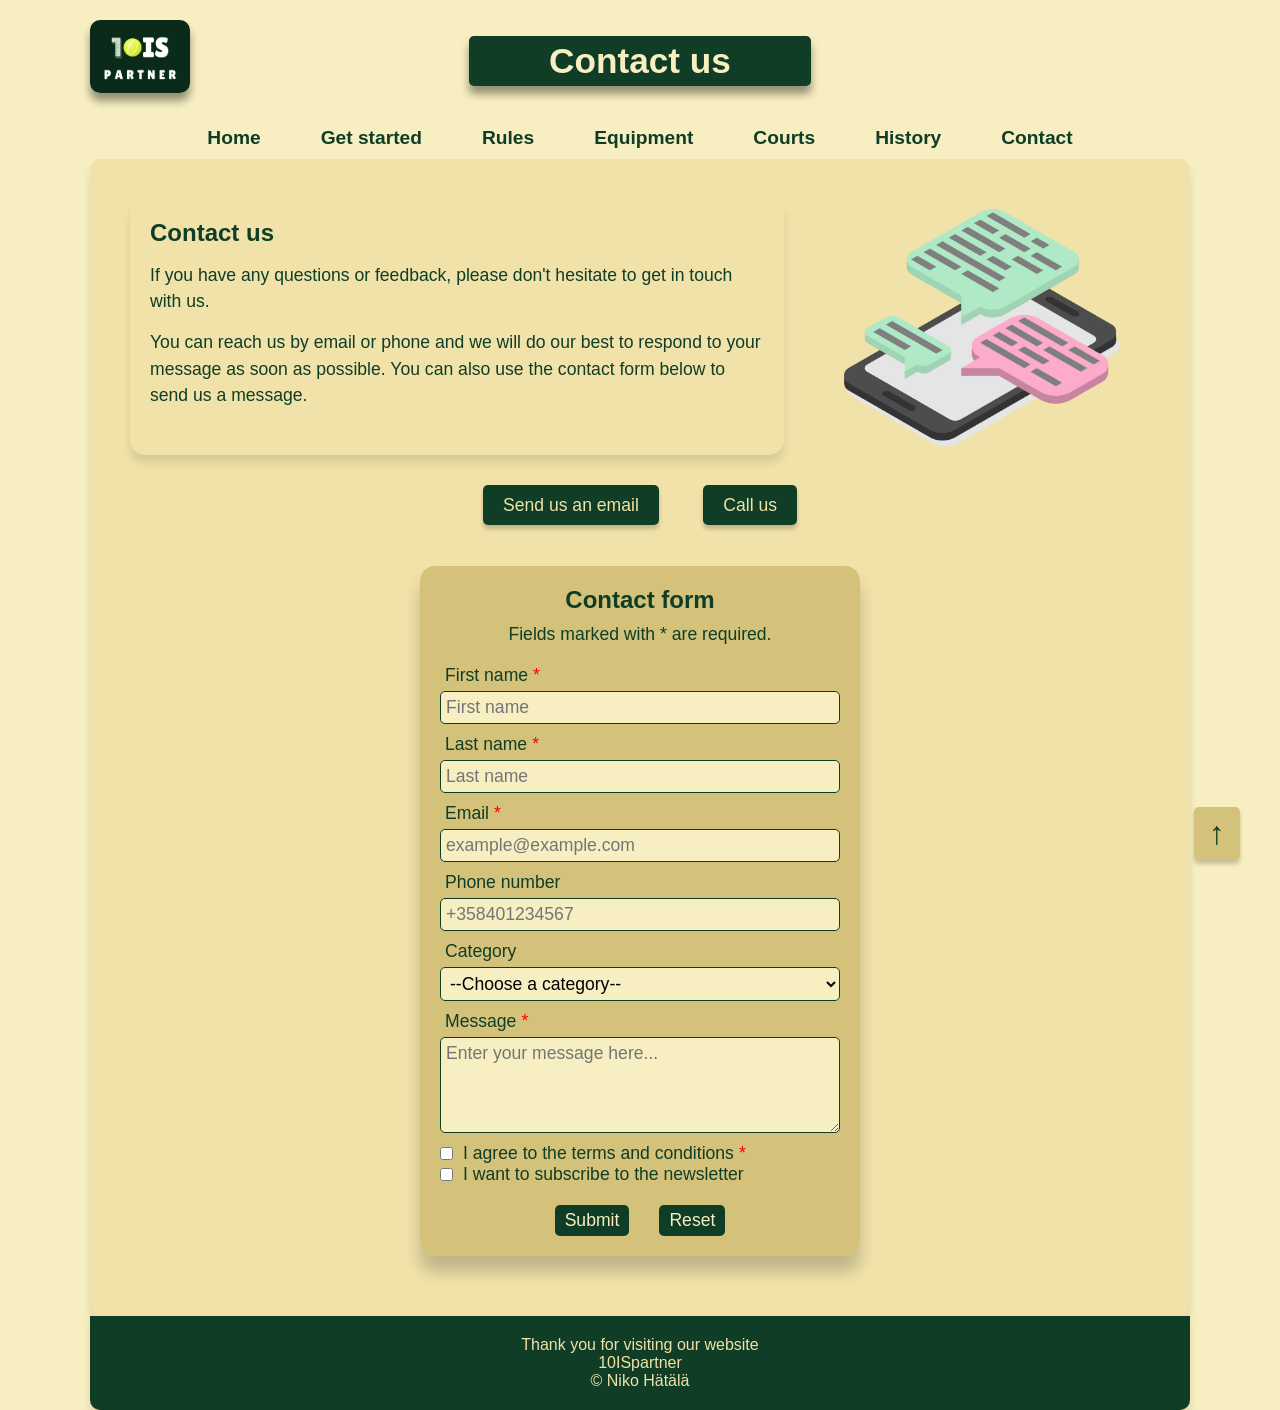
==== contact.html @ 17a37caa "Added back-to-top arrow / added a video and a table / index now works with toggle menu / tested, upd" ====
<!DOCTYPE html>
<html lang="en">

<head>
    <meta charset="UTF-8">
    <meta name="viewport" content="width=device-width, initial-scale=1.0">
    <title>10ISpartner - Contact us</title>
    <link rel="stylesheet" href="css/styles.css">
    <link rel="icon" href="images/logos/favicon.svg" type="image/svg+xml">
</head>

<body>
    <header class="header">
        <!-- MENU TOGGLE -->
        <input type="checkbox" id="open-menu" class="menu-toggle">
        <!-- HEADER AND LOGO -->
        <div class="stackedlogo-container">
            <a class="stackedlogo-link" href="index.html">
                <img class="stackedlogo" src="images/logos/stackedlogodark.png" alt="tennispartner icon">
            </a>
            <!-- HAMBURGER MENU ICON -->
            <label for="open-menu" class="menu-icon">&#9776;</label>
            <h1>Contact us</h1>
        </div>

        <!-- NAVIGATION -->
        <section class="navbar">
            <nav>
                <ul>
                    <li><a href="index.html">Home</a></li>
                    <li><a href="getstarted.html">Get started</a></li>
                    <li><a href="rules.html">Rules</a></li>
                    <li><a href="equipment.html">Equipment</a></li>
                    <li><a href="courts.html">Courts</a></li>
                    <li><a href="history.html">History</a></li>
                    <li><a href="contact.html">Contact</a></li>
                </ul>
            </nav>
        </section>
    </header>

    <!-- MAIN -->
    <main class="container">
        <article>
            <!-- CONTACT US -->
            <section class="intro">
                <div class="intro-text">
                    <h2>Contact us</h2>
                    <p>If you have any questions or feedback, please don't hesitate to get in touch with us.</p>
                    <p>You can reach us by email or phone and we will do our best to respond to your message as soon as
                        possible. You can also use the contact form below to send us a message.</p>
                </div>
                <img class="vector-img" src="images/contact-images/contactus-1920.webp"
                    alt="image of a phone and messages" width="1920" height="1548">
            </section>

            <!-- CONTACT BUTTONS -->
            <section class="contact-buttons">
                <div>
                    <a class="weblink-button" href="mailto:notrealmail@10ispartner.com">Send us an email</a>
                    <a class="weblink-button" href="tel:+358123456789">Call us</a>
                </div>
            </section>
            <!-- CONTACT FORM -->
            <section class="form">
                <form action="#" method="post">
                    <fieldset>
                        <h2>Contact form</h2>
                        <p>Fields marked with * are required.</p>
                        <div class="form-field">
                            <label for="firstname">First name<span class="required">*</span></label>
                            <input type="text" id="firstname" name="firstname" placeholder="First name"
                                autocomplete="given-name" maxlength="50" required>
                        </div>
                        <div class="form-field">
                            <label for="lastname">Last name<span class="required">*</span></label>
                            <input type="text" id="lastname" name="lastname" placeholder="Last name"
                                autocomplete="family-name" maxlength="50" required>
                        </div>
                        <div class="form-field">
                            <label for="email">Email<span class="required">*</span></label>
                            <input type="email" id="email" name="email" placeholder="example@example.com"
                                autocomplete="email" maxlength="100" required>
                        </div>
                        <div class="form-field">
                            <label for="telephone">Phone number</label>
                            <input type="tel" id="telephone" name="telephone" placeholder="+358401234567"
                                autocomplete="tel">
                        </div>
                        <div class="form-field">
                            <label for="category">Category</label>
                            <select name="category" id="category" required>
                                <option value="" disabled selected>--Choose a category--</option>
                                <option value="general">General questions</option>
                                <option value="guidance">Personal guidance</option>
                                <option value="feedback">Feedback</option>
                                <option value="support">Support</option>
                                <option value="other">Other</option>
                            </select>
                        </div>
                        <div class="form-field">
                            <label for="message">Message<span class="required">*</span></label>
                            <textarea id="message" name="message" rows="4" cols="50"
                                placeholder="Enter your message here..." required></textarea>
                        </div>
                        <div class="checkbox">
                            <input type="checkbox" id="terms" name="terms" required>
                            <label for="terms">I agree to the terms and conditions<span
                                    class="required">*</span></label>
                        </div>
                        <div class="checkbox">
                            <input type="checkbox" id="newsletter" name="newsletter">
                            <label for="newsletter">I want to subscribe to the newsletter</label>
                        </div>
                        <!-- FORM BUTTONS -->
                        <div class="form-buttons">
                            <button class="submit-button" type="submit">Submit</button>
                            <button class="reset-button" type="reset">Reset</button>
                        </div>
                    </fieldset>
                </form>
            </section>
        </article>
    </main>

    <!-- FOOTER -->
    <footer class="footer">
        <p>Thank you for visiting our website</p>
        <p>10ISpartner</p>
        <p>&copy; Niko Hätälä</p>
    </footer>

    <!-- BACK TO TOP BUTTON -->
    <a href="#" class="back-to-top">↑</a>
</body>

</html>
---- css/styles.css ----
/* SEE LOWER PARTS OF THE FILE FOR SPECIFIC STYLES FOR OTHER PAGES */

/* BASIC STYLE */
* {
    box-sizing: border-box;
    margin: 0;
    padding: 0;
}

body {
    background-color: #F7EFC1;
    font-family: Inter, Arial, Helvetica, sans-serif;
    color: #0F3D26;
}

/* HEADINGS FONTS */
h1,
h2,
h3 {
    font-family: Rubik, Arial, Helvetica, sans-serif;
}

/* HEADER */
.header {
    width: 90%;
    max-width: 1100px;
    display: flex;
    flex-direction: column;
    justify-content: center;
    margin: 20px auto 0 auto;
    align-items: center;
}

/* INDEX LOGO AND H1 */
.logo {
    width: 100%;
    border-radius: 10px;
    box-shadow: 0 8px 8px rgba(0, 0, 0, 0.4);
    margin-bottom: 10px;
}

.header h1 {
    font-size: 2.5rem;
    margin-top: 15px;
    margin-bottom: 10px;
}

/* STACKED LOGO AND H1 FOR OTHER PAGES */
.stackedlogo-container {
    display: grid;
    grid-template-columns: 1fr auto 1fr;
    width: 100%;
    max-width: 1100px;
    margin-bottom: 10px;
}

.stackedlogo-link {
    grid-column: 1;
}

.stackedlogo {
    align-self: left;
    width: 100px;
    border-radius: 10px;
    box-shadow: 0 8px 8px rgba(0, 0, 0, 0.4);
    margin-right: 20px;
}

.stackedlogo-container h1 {
    font-size: 2.2rem;
    padding: 5px 80px 5px 80px;
    background-color: #0F3D26;
    color: #F7EFC1;
    border-radius: 5px;
    box-shadow: 0 8px 8px rgba(0, 0, 0, 0.4);
    align-self: center;
}

/* HIDE MENU ICON BY DEFAULT */
.index-menu-icon,
.index-menu-toggle {
    display: none;
}

.menu-icon,
.menu-toggle {
    display: none;
}

/* NAVBAR */
.navbar {
    margin-top: 10px;
}

.navbar ul {
    display: flex;
    flex-wrap: wrap;
    justify-content: center;
    list-style: none;
}

.navbar li {
    margin: 10px 30px;
    color: #0F3D26;
    font-size: 1.2rem;
    font-weight: bold;
    transition: transform 0.2s ease, color 0.2s ease;
}

.navbar li:hover {
    transform: scale(1.1);
}

nav a {
    text-decoration: none;
    color: #0F3D26;
}

/* MAIN */
.container {
    width: 90%;
    max-width: 1100px;
    margin: 0 auto;
    background-color: #F0E2A8;
    padding: 40px;
    border-radius: 10px;
    box-shadow: 0 8px 8px rgba(0, 0, 0, 0.1);
}

/* INTRO */
.intro {
    display: flex;
    align-items: stretch;
    gap: 60px;
}

.intro-text {
    flex: 1;
    padding: 20px;
    border-radius: 15px;
    box-shadow: 0 8px 8px rgba(0, 0, 0, 0.1);
}

.intro-text h2 {
    font-size: 1.5rem;
    margin-bottom: 10px;
}

.intro-text p {
    font-size: 1.1rem;
    line-height: 1.5;
    margin: 15px 0;
}

.weblink-button {
    font-family: Inter, Arial, Helvetica, sans-serif;
    font-size: 1.1rem;
    text-decoration: none;
    color: #F0E2A8;
    padding: 10px 20px;
    border-radius: 5px;
    background-color: #0F3D26;
    box-shadow: 0 4px 4px rgba(0, 0, 0, 0.2);
    transition: background-color 0.3s ease, color 0.3s ease;
}

.weblink-button:hover {
    background-color: #d4c27a;
    color: #0F3D26;
}

.intro-text ul {
    list-style-type: circle;
    font-size: 1.1rem;
    line-height: 1.5;
    padding-left: 20px;
    margin-top: 10px;
}

/* REASONS TO PLAY CAROUSEL */
.carousel-container {
    width: 80%;
    margin: 0 auto;
    margin-top: 40px;
    border-radius: 15px;
    padding: 20px;
    box-shadow: 0 8px 8px rgba(0, 0, 0, 0.1);
}

.carousel-container h2 {
    font-size: 1.5rem;
    text-align: center;
}

.carousel {
    margin-top: 30px;
    display: flex;
    flex-wrap: nowrap;
    overflow-x: auto;
    gap: 20px;
    scroll-snap-type: x proximity;
    scroll-behavior: smooth;
    scrollbar-width: none;
}

.carousel-item {
    flex: 0 0 auto;
    scroll-snap-align: center;
    overflow: hidden;
    border-radius: 5px;
    margin: 0 10px;
}

.carousel-item img {
    width: 100%;
    height: 300px;
    display: block;
    object-fit: cover;
}

.carousel-item figcaption {
    text-align: center;
    padding: 10px;
    font-size: 1.1rem;
}

.carousel-nav {
    display: flex;
    justify-content: center;
    gap: 10px;
    margin-top: 10px;
}

.carousel-nav a {
    width: 12px;
    height: 12px;
    background-color: #0F3D26;
    border-radius: 50%;
    text-indent: -9999px;
    transition: background-color 0.3s ease;
}

.carousel-nav a:hover {
    background-color: #F0E2A8;
}

/* BASIC SECTION */
.basic {
    display: flex;
    align-items: stretch;
    gap: 60px;
    margin-top: 50px;
}

.basic-text {
    flex: 1;
    padding: 20px;
    border-radius: 15px;
    box-shadow: 0 8px 8px rgba(0, 0, 0, 0.1);
}

.basic-text h2 {
    font-size: 1.5rem;
    margin-bottom: 10px;
}

.basic-text p {
    font-size: 1.1rem;
    line-height: 1.5;
    margin: 15px 0;
}

.basic-text ul {
    list-style-type: circle;
    font-size: 1.1rem;
    line-height: 1.5;
    padding-left: 20px;
    margin-top: 10px;
}

.basic blockquote {
    font-weight: bold;
    margin-top: 15px;
    padding-left: 25px;
    border-left: 4px solid #0F3D26;
    margin-bottom: 30px;
}

/* TOURNAMENT TABLE */
.table {
    width: 100%;
    border: 1px solid #0F3D26;
    border-collapse: collapse;
    margin-top: 20px;
}

.table th,
.table td {
    border: 1px solid #0F3D26;
    padding: 10px;
    text-align: left;
}

.table th {
    background-color: #d4c27a;
    color: #0F3D26;
}

/* FOOTER */
.footer {
    margin: 0 auto;
    width: 90%;
    max-width: 1100px;
    text-align: center;
    padding: 20px;
    background-color: #0F3D26;
    color: #F0E2A8;
    font-family: Inter, Arial, Helvetica, sans-serif;
    box-shadow: 0 8px 8px rgba(0, 0, 0, 0.1);
    border-radius: 0 0 10px 10px;
}

/* IMAGE STYLES */
.basic-img {
    display: block;
    width: 30%;
    height: auto;
    max-height: 300px;
    margin-top: 10px;
    object-fit: cover;
    border-radius: 5px;
    box-shadow: 0 8px 8px rgba(0, 0, 0, 0.2);
}

.vector-img {
    display: block;
    width: 30%;
    margin-top: 10px;
    height: auto;
    max-height: 300px;
    object-fit: contain;
}

/* VIDEO */
.video-container {
    display: flex;
    align-items: center;
    justify-content: center;
    margin-top: 50px;
    text-align: center;
}

.video-div h2 {
    font-size: 1.5rem;
    margin-bottom: 20px;
}

.video {
    display: block;
    width: 100%;
    max-width: 700px;
    height: auto;
    margin: 0 auto 20px auto;
    border-radius: 5px;
    box-shadow: 0 8px 8px rgba(0, 0, 0, 0.2);
}

/* BACK TO TOP BUTTON */
.back-to-top {
    position: fixed;
    bottom: 40px;
    right: 40px;
    background-color: #d4c27a;
    color: #0F3D26;
    text-decoration: none;
    font-size: 2rem;
    padding: 8px 15px;
    border-radius: 5px;
    box-shadow: 0 4px 4px rgba(0, 0, 0, 0.2);
    transition: background-color 0.3s ease, color 0.3s ease;
}

.back-to-top:hover {
    transition: background-color 0.3s ease, color 0.3s ease;
    transform: translateY(-5px);
}

/* CONTACT BUTTONS */
.contact-buttons {
    display: flex;
    justify-content: center;
    margin-top: 40px;
}

.contact-buttons a {
    margin: 0 20px;
}

/* CONTACT FORM */
.form {
    display: flex;
    flex-direction: column;
    align-items: center;
    margin: 50px auto 20px auto;
}

.required {
    color: red;
    font-size: 1.1rem;
    margin-left: 5px;
}

.form fieldset {
    font-family: Inter, Arial, Helvetica, sans-serif;
    border: none;
    padding: 20px;
    margin: 0 auto;
    background-color: #d4c27a;
    border-radius: 15px;
    box-shadow: 0 16px 16px rgba(0, 0, 0, 0.2);
}

.form fieldset h2 {
    font-size: 1.5rem;
    margin-bottom: 10px;
    text-align: center;
}

form fieldset p {
    font-size: 1.1rem;
    margin-bottom: 20px;
    text-align: center;
}

.form-field {
    display: flex;
    font-size: 1.1rem;
    flex-direction: column;
    margin-bottom: 10px;
}

.form-field label {
    margin-bottom: 5px;
    padding-left: 5px;
}

.form-field input,
.form-field textarea,
.form-field select {
    max-width: 400px;
    padding: 5px;
    border: 1px solid #0F3D26;
    border-radius: 5px;
    font-size: 1.1rem;
    font-family: Inter, Arial, Helvetica, sans-serif;
    background-color: #F7EFC1;
}

.form-field input:focus,
.form-field textarea:focus,
.form-field select:focus {
    outline: none;
    border-color: #0F3D26;

    box-shadow: 0 0 5px rgba(15, 61, 38, 0.5);
}

.checkbox {
    font-size: 1.1rem;
    display: flex;
    align-items: center;
    user-select: none;
}

.checkbox:hover {
    color: #F7EFC1;
}

.checkbox input {
    accent-color: #0F3D26;
}

.checkbox label {
    margin-left: 10px;
    cursor: pointer;
}

input:user-invalid,
textarea:user-invalid,
select:user-invalid {
    border: 2px solid red;
}

.form-buttons {
    display: flex;
    justify-content: center;
    margin-top: 20px;
    gap: 30px;
}

.submit-button,
.reset-button {
    font-size: 1.1rem;
    padding: 5px 10px;
    background-color: #0F3D26;
    color: #F7EFC1;
    border: none;
    border-radius: 5px;
    cursor: pointer;
}

.submit-button:hover,
.reset-button:hover {
    background-color: #F7EFC1;
    color: #0F3D26;
    transition: background-color 0.3s ease, color 0.3s ease;
}

/* MEDIA QUERIES */
@media (max-width: 900px) {

    /* STACKED LOGO AND H1 FOR OTHER PAGES */
    .stackedlogo-container h1 {
        padding: 10px
    }

    .stackedlogo {
        width: 100px;
        margin-left: 0;
    }

    /* INTRO, BASIC SECTIONS AND IMAGES */
    .intro,
    .basic {
        flex-direction: column;
        gap: 20px;
    }

    .carousel-container {
        width: 100%;
    }

    .carousel-item img {
        height: 200px;
    }

    .basic-img {
        width: 70%;
        align-self: center;
        height: 300px;
        object-fit: cover;
    }

    .vector-img {
        width: 70%;
        align-self: center;
        height: 300px;
        object-fit: scale-down;
    }
}

@media (max-width: 600px) {

    /* BODY AND MAIN */
    .header h1 {
        font-size: 2rem;
    }

    .container {
        padding: 10px;
    }

    /* STACKED LOGO AND H1 FOR OTHER PAGES */
    .stackedlogo-container {
        grid-template-columns: auto 1fr auto;
        grid-template-rows: auto auto;
        align-items: center;
        gap: 10px;
        padding: 10px;
    }

    .stackedlogo-container h1 {
        font-size: 1.8rem;
        padding: 10px 0;
        grid-row: 2;
        grid-column: 1 / span 3;
        text-align: center;
    }

    .stackedlogo {
        width: 100px;
        margin-left: 0;
        grid-row: 1;
        grid-column: 1;
    }

    /* NAV AND HAMBURGER MENU FOR INDEX */
    .index-menu-toggle {
        display: block;
        position: absolute;
        width: 1px;
        height: 1px;
        opacity: 0;
    }

    .index-menu-icon {
        display: block;
        padding: 10px 10px;
        background-color: #0F3D26;
        color: #F7EFC1;
        align-self: end;
        margin-bottom: 20px;
        border-radius: 5px;
        font-size: 1.8rem;
        cursor: pointer;
        grid-row: 1;
        grid-column: 3;
        justify-self: end;
    }

    .index-menu-toggle:checked~.navbar {
        display: block;
    }

    .navbar {
        display: none;
    }

    .navbar nav ul {
        display: flex;
        flex-direction: column;
        gap: 0;
        list-style: none;
        align-items: center;
        margin-bottom: 20px;
    }

    /* NAV AND HAMBURGER MENU FOR OTHER PAGES */
    .menu-toggle {
        display: block;
        position: absolute;
        width: 1px;
        height: 1px;
        opacity: 0;
    }

    .menu-icon {
        display: block;
        padding: 10px 10px;
        background-color: #0F3D26;
        color: #F7EFC1;
        border-radius: 5px;
        font-size: 1.8rem;
        cursor: pointer;
        grid-row: 1;
        grid-column: 3;
        justify-self: end;
    }

    .menu-toggle:checked~.navbar {
        display: block;
    }

    /* INTRO, BASIC SECTIONS AND IMAGES */
    .intro,
    .basic {
        padding: 10px;
    }

    .carousel-container {
        width: 95%;
        padding: 10px;
    }

    .carousel-item img {
        height: 150px;
    }

    .basic-img {
        width: 80%;
        height: 250px;
        align-self: center;
    }

    .vector-img {
        height: 250px;
        width: 70%;
        align-self: center;
        object-fit: scale-down;
    }

    .back-to-top {
        bottom: 20px;
        right: 20px;
    }
}
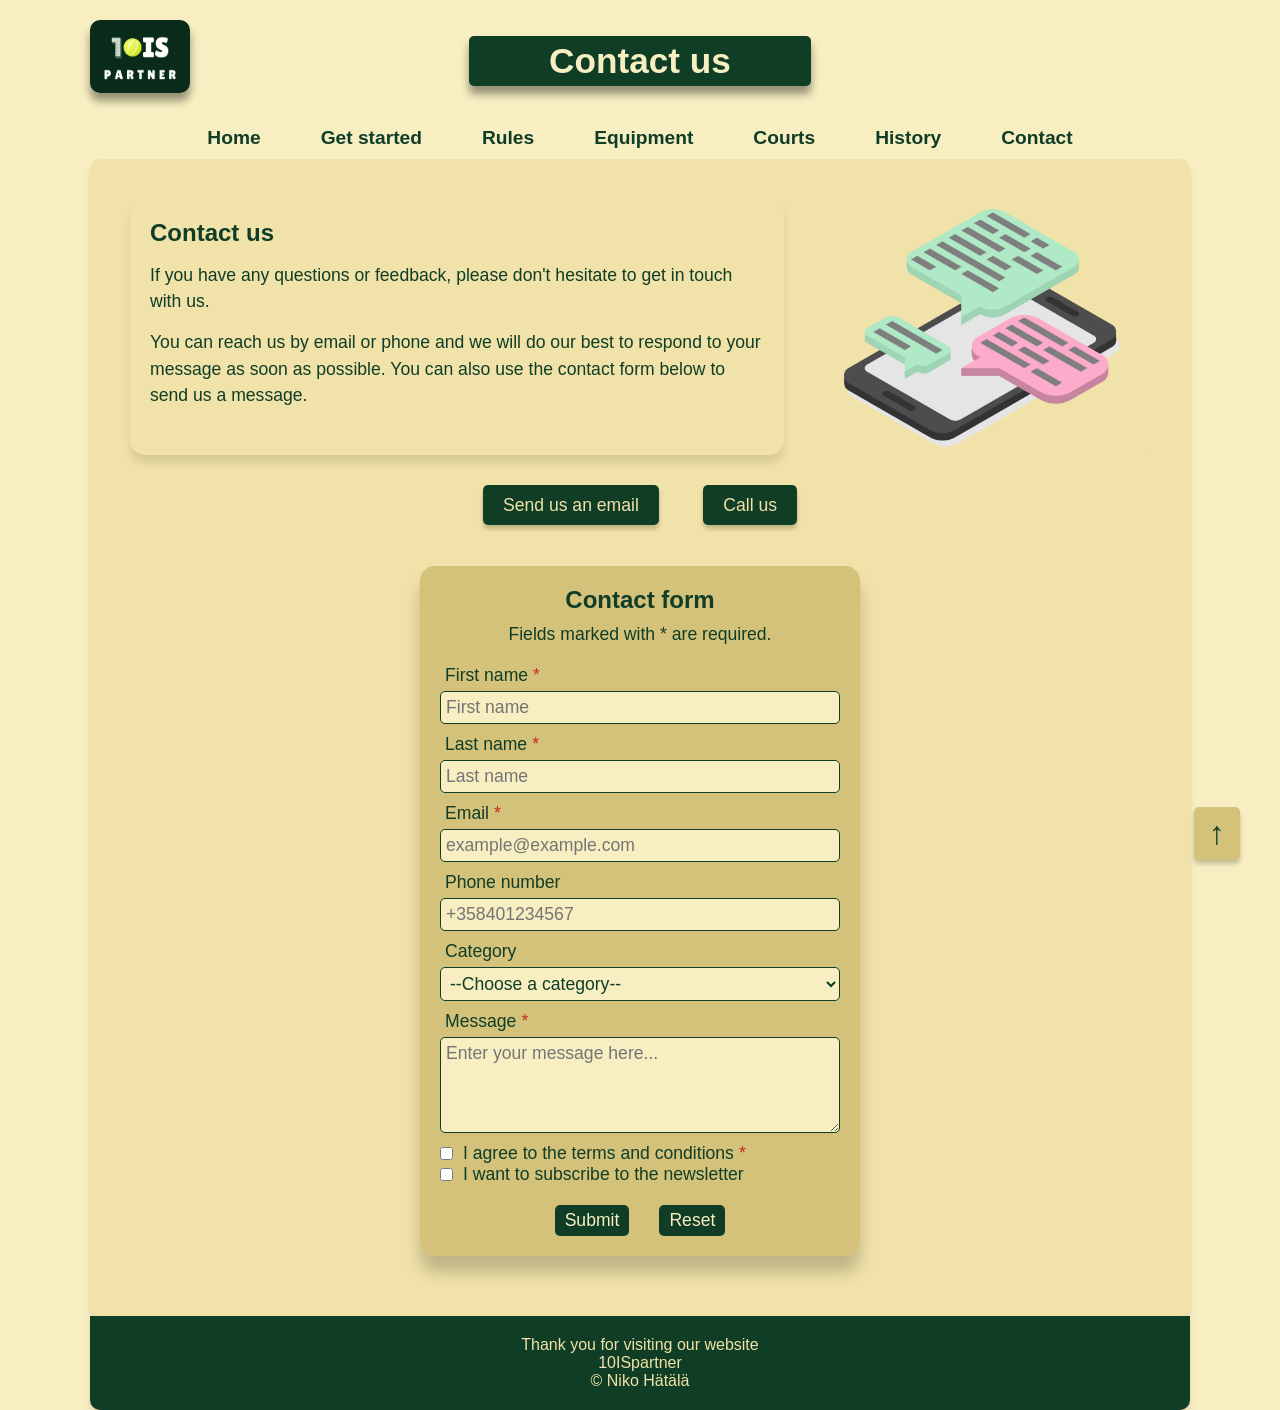
==== commit 2f6883e5: "Updated alt texts and contrast due to accessibility tests" ====
--- a/contact.html
+++ b/contact.html
@@ -51,7 +51,7 @@
                         possible. You can also use the contact form below to send us a message.</p>
                 </div>
                 <img class="vector-img" src="images/contact-images/contactus-1920.webp"
-                    alt="image of a phone and messages" width="1920" height="1548">
+                    alt="phone with messages popping out" width="1920" height="1548">
             </section>
 
             <!-- CONTACT BUTTONS -->
--- a/css/styles.css
+++ b/css/styles.css
@@ -236,8 +236,13 @@
     height: 12px;
     background-color: #0F3D26;
     border-radius: 50%;
-    text-indent: -9999px;
+    display: inline-block;
     transition: background-color 0.3s ease;
+}
+
+.carousel-nav a:focus-visible {
+    outline: 2px solid currentColor;
+    outline-offset: 2px;
 }
 
 .carousel-nav a:hover {
@@ -405,7 +410,7 @@
 }
 
 .required {
-    color: red;
+    color: #c92a2a;
     font-size: 1.1rem;
     margin-left: 5px;
 }
@@ -418,18 +423,21 @@
     background-color: #d4c27a;
     border-radius: 15px;
     box-shadow: 0 16px 16px rgba(0, 0, 0, 0.2);
+    color: #0F3D26;
 }
 
 .form fieldset h2 {
     font-size: 1.5rem;
     margin-bottom: 10px;
     text-align: center;
+    color: #0F3D26;
 }
 
 form fieldset p {
     font-size: 1.1rem;
     margin-bottom: 20px;
     text-align: center;
+    color: #0F3D26;
 }
 
 .form-field {
@@ -442,6 +450,7 @@
 .form-field label {
     margin-bottom: 5px;
     padding-left: 5px;
+    color: #0F3D26;
 }
 
 .form-field input,
@@ -454,6 +463,7 @@
     font-size: 1.1rem;
     font-family: Inter, Arial, Helvetica, sans-serif;
     background-color: #F7EFC1;
+    color: #0F3D26;
 }
 
 .form-field input:focus,
@@ -461,7 +471,6 @@
 .form-field select:focus {
     outline: none;
     border-color: #0F3D26;
-
     box-shadow: 0 0 5px rgba(15, 61, 38, 0.5);
 }
 
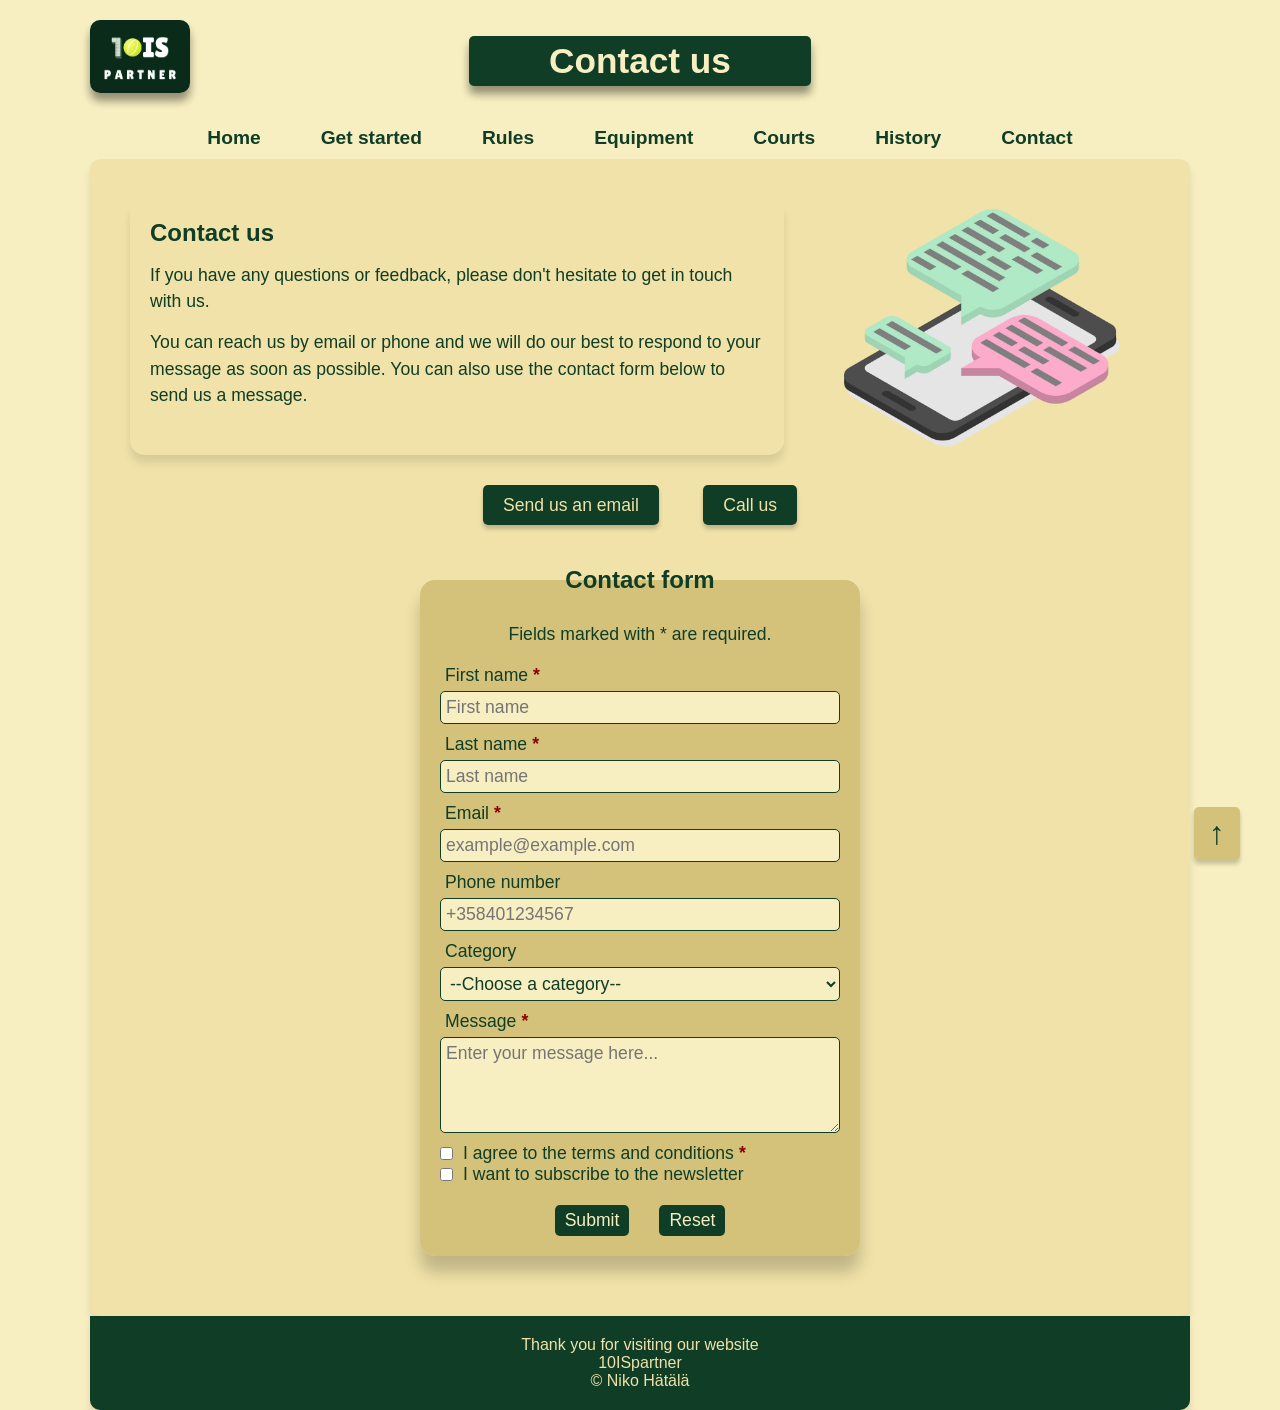
==== commit e6127a54: "still updates to contrast" ====
--- a/contact.html
+++ b/contact.html
@@ -65,7 +65,7 @@
             <section class="form">
                 <form action="#" method="post">
                     <fieldset>
-                        <h2>Contact form</h2>
+                        <legend>Contact form</legend>
                         <p>Fields marked with * are required.</p>
                         <div class="form-field">
                             <label for="firstname">First name<span class="required">*</span></label>
--- a/css/styles.css
+++ b/css/styles.css
@@ -410,9 +410,10 @@
 }
 
 .required {
-    color: #c92a2a;
+    color: #8b0000;
     font-size: 1.1rem;
     margin-left: 5px;
+    font-weight: bold;
 }
 
 .form fieldset {
@@ -426,11 +427,13 @@
     color: #0F3D26;
 }
 
-.form fieldset h2 {
+.form fieldset legend {
     font-size: 1.5rem;
+    font-weight: bold;
     margin-bottom: 10px;
     text-align: center;
     color: #0F3D26;
+    width: 100%;
 }
 
 form fieldset p {
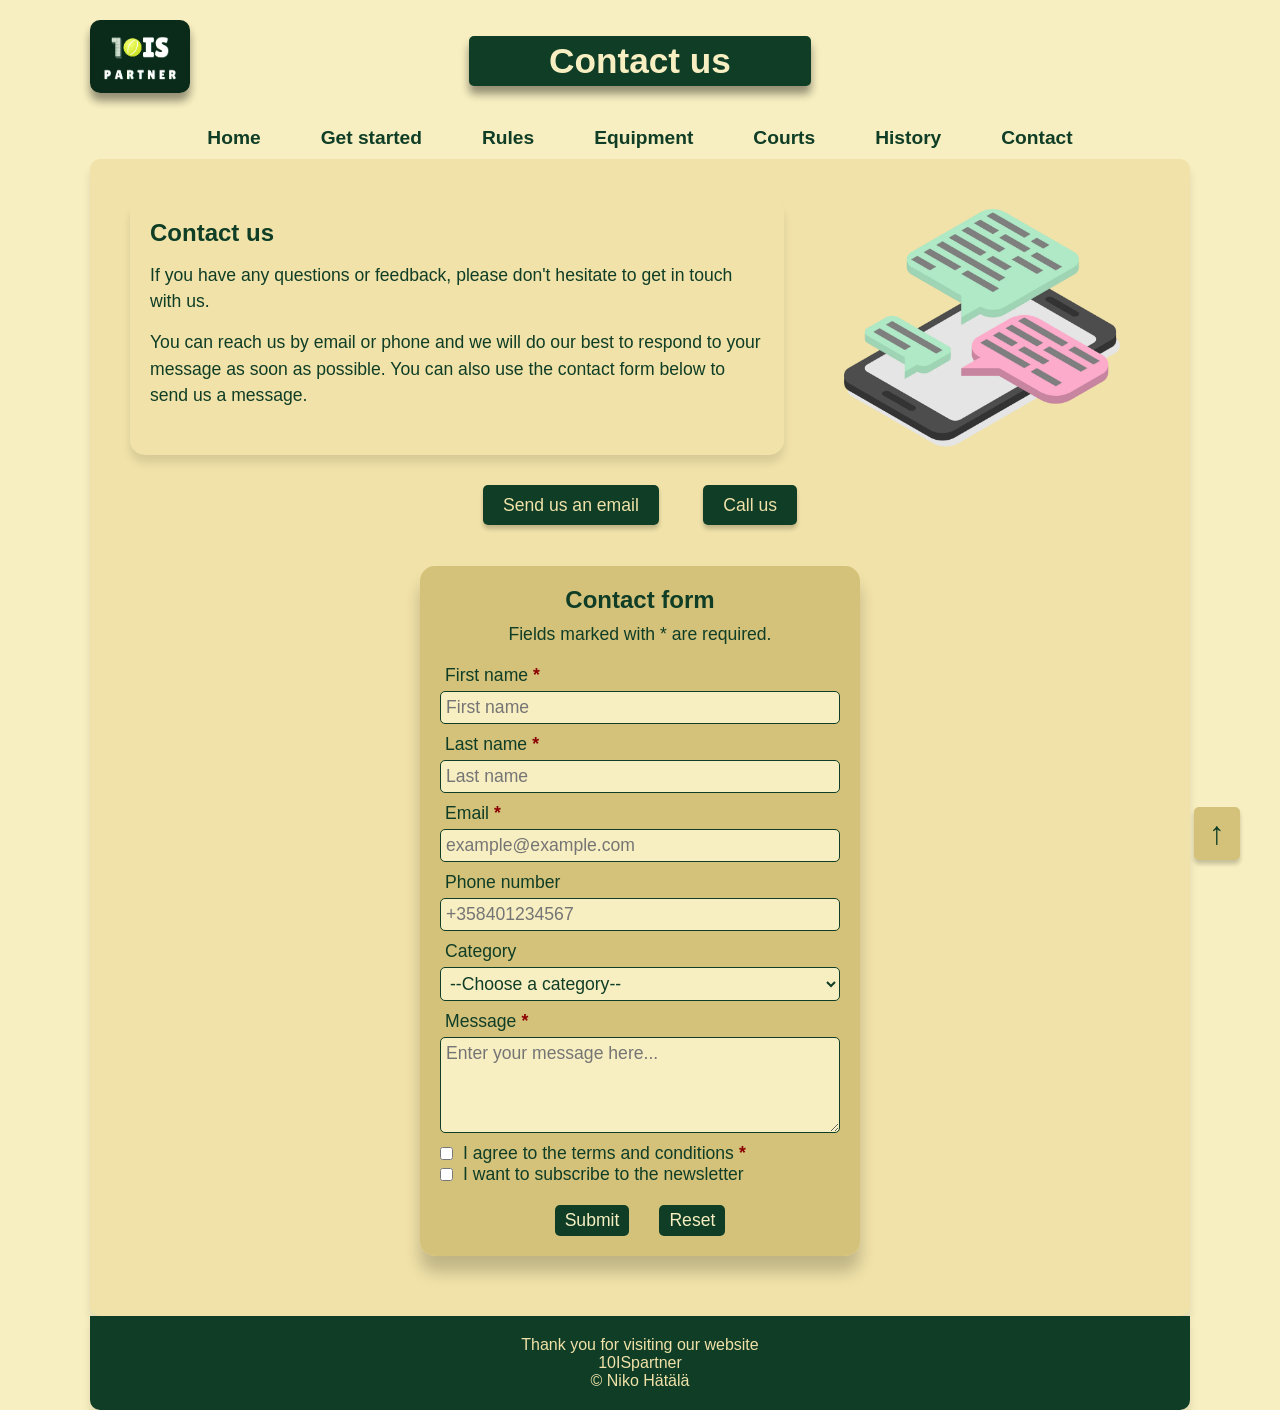
==== commit dc38d727: "Some edits." ====
--- a/contact.html
+++ b/contact.html
@@ -65,7 +65,7 @@
             <section class="form">
                 <form action="#" method="post">
                     <fieldset>
-                        <legend>Contact form</legend>
+                        <h2>Contact form</h2>
                         <p>Fields marked with * are required.</p>
                         <div class="form-field">
                             <label for="firstname">First name<span class="required">*</span></label>
--- a/css/styles.css
+++ b/css/styles.css
@@ -427,13 +427,11 @@
     color: #0F3D26;
 }
 
-.form fieldset legend {
+.form fieldset h2 {
     font-size: 1.5rem;
-    font-weight: bold;
     margin-bottom: 10px;
     text-align: center;
     color: #0F3D26;
-    width: 100%;
 }
 
 form fieldset p {
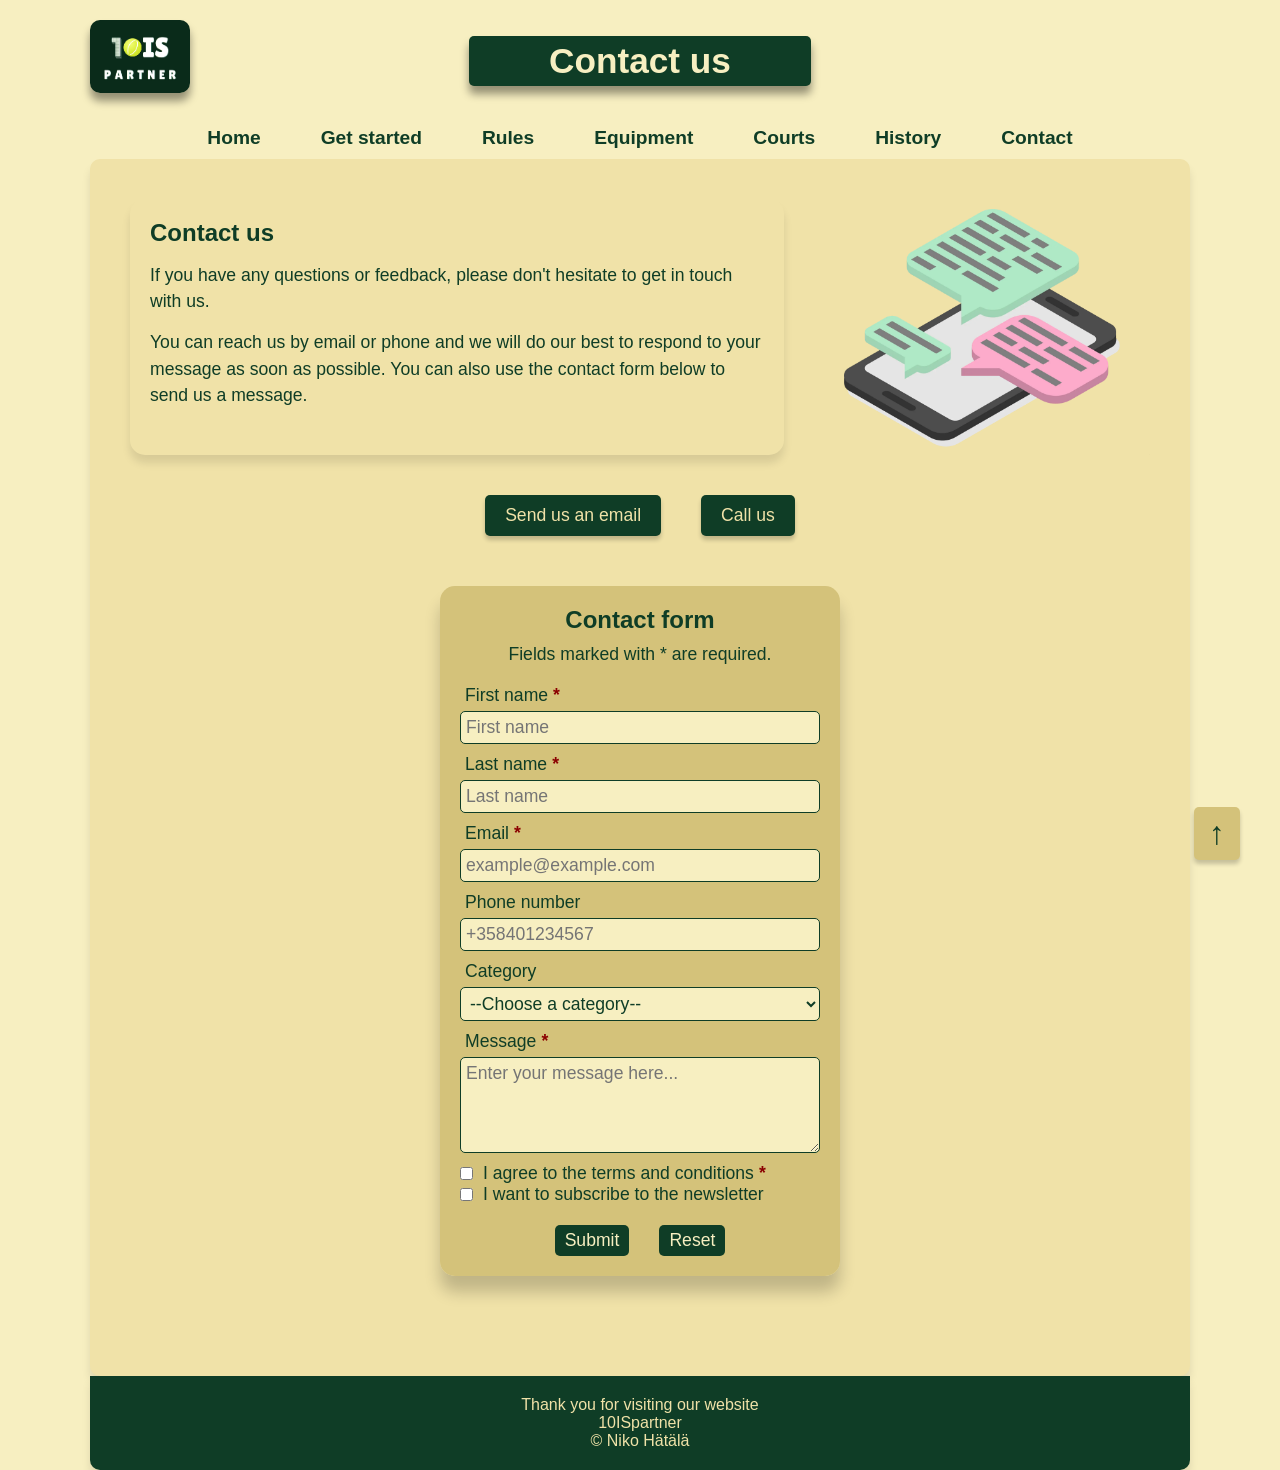
==== commit c59a9418: "Mobile view fixed (Table, contact form and many buttons)" ====
--- a/contact.html
+++ b/contact.html
@@ -19,7 +19,7 @@
                 <img class="stackedlogo" src="images/logos/stackedlogodark.png" alt="tennispartner icon">
             </a>
             <!-- HAMBURGER MENU ICON -->
-            <label for="open-menu" class="menu-icon">&#9776;</label>
+            <label for="open-menu" class="menu-icon" aria-label="Toggle navigation menu">&#9776;</label>
             <h1>Contact us</h1>
         </div>
 
@@ -56,10 +56,8 @@
 
             <!-- CONTACT BUTTONS -->
             <section class="contact-buttons">
-                <div>
-                    <a class="weblink-button" href="mailto:notrealmail@10ispartner.com">Send us an email</a>
-                    <a class="weblink-button" href="tel:+358123456789">Call us</a>
-                </div>
+                <a class="weblink-button" href="mailto:notrealmail@10ispartner.com">Send us an email</a>
+                <a class="weblink-button" href="tel:+358123456789">Call us</a>
             </section>
             <!-- CONTACT FORM -->
             <section class="form">
@@ -131,7 +129,7 @@
     </footer>
 
     <!-- BACK TO TOP BUTTON -->
-    <a href="#" class="back-to-top">↑</a>
+    <a href="#" class="back-to-top" aria-label="Back to top">↑</a>
 </body>
 
 </html>
--- a/css/styles.css
+++ b/css/styles.css
@@ -122,7 +122,7 @@
     max-width: 1100px;
     margin: 0 auto;
     background-color: #F0E2A8;
-    padding: 40px;
+    padding: 40px 40px 80px 40px;
     border-radius: 10px;
     box-shadow: 0 8px 8px rgba(0, 0, 0, 0.1);
 }
@@ -207,7 +207,6 @@
     flex: 0 0 auto;
     scroll-snap-align: center;
     overflow: hidden;
-    border-radius: 5px;
     margin: 0 10px;
 }
 
@@ -216,6 +215,7 @@
     height: 300px;
     display: block;
     object-fit: cover;
+    border-radius: 8px;
 }
 
 .carousel-item figcaption {
@@ -409,6 +409,11 @@
     margin: 50px auto 20px auto;
 }
 
+.form form {
+    width: 100%;
+    max-width: 500px;
+}
+
 .required {
     color: #8b0000;
     font-size: 1.1rem;
@@ -417,10 +422,13 @@
 }
 
 .form fieldset {
+    max-width: 400px;
     font-family: Inter, Arial, Helvetica, sans-serif;
     border: none;
     padding: 20px;
     margin: 0 auto;
+    width: 100%;
+    min-width: 0;
     background-color: #d4c27a;
     border-radius: 15px;
     box-shadow: 0 16px 16px rgba(0, 0, 0, 0.2);
@@ -457,6 +465,7 @@
 .form-field input,
 .form-field textarea,
 .form-field select {
+    width: 100%;
     max-width: 400px;
     padding: 5px;
     border: 1px solid #0F3D26;
@@ -577,7 +586,7 @@
     }
 
     .container {
-        padding: 10px;
+        padding: 10px 10px 60px 10px;
     }
 
     /* STACKED LOGO AND H1 FOR OTHER PAGES */
@@ -687,16 +696,30 @@
     }
 
     .basic-img {
-        width: 80%;
+        width: 90%;
         height: 250px;
         align-self: center;
     }
 
     .vector-img {
         height: 250px;
-        width: 70%;
+        width: 80%;
         align-self: center;
         object-fit: scale-down;
+    }
+
+    .table {
+        font-size: 0.9rem;
+    }
+
+    .contact-buttons a {
+        margin: 10px 15px;
+        text-align: center;
+        padding: 15px 15px;
+    }
+
+    .checkbox label {
+        min-width: 0;
     }
 
     .back-to-top {
